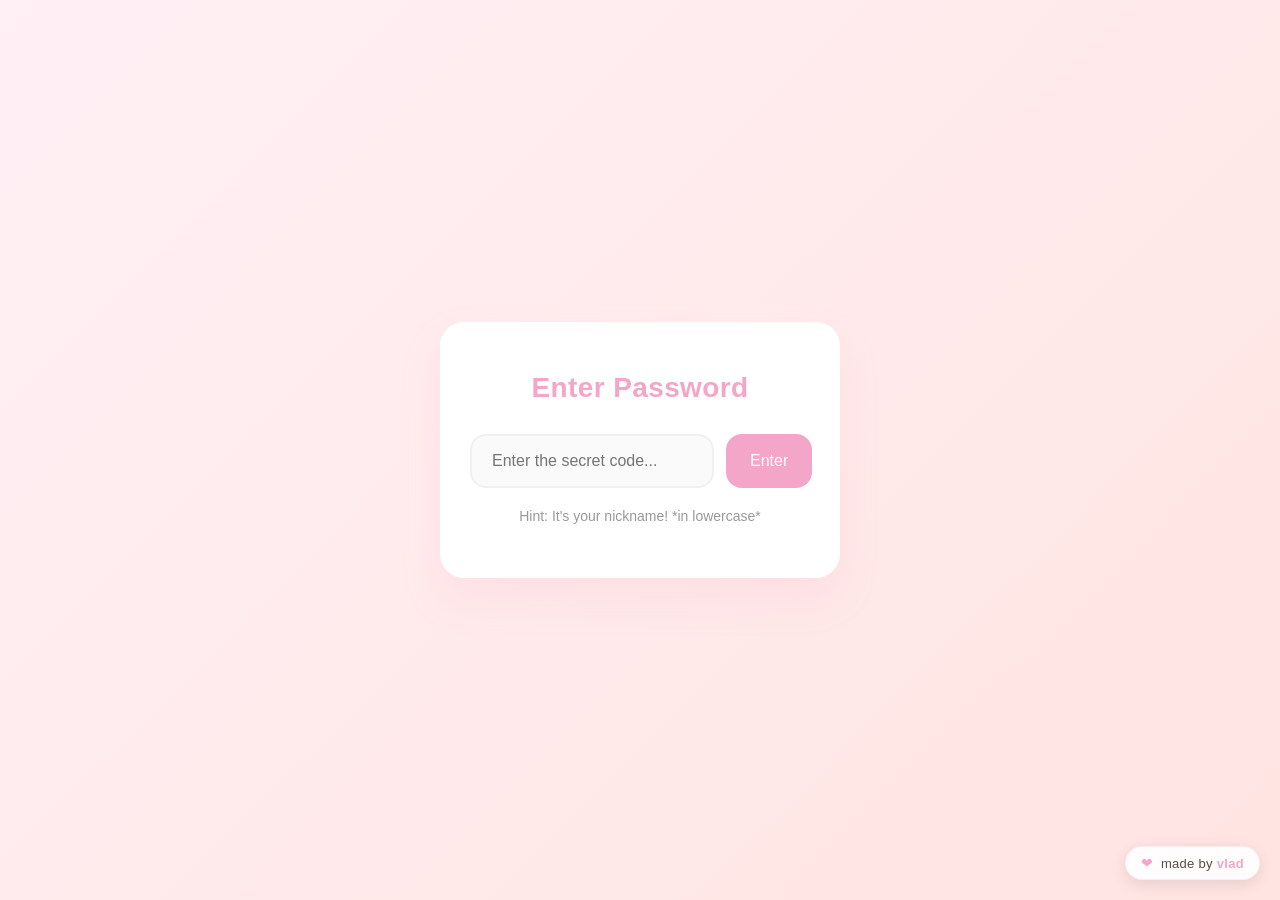
==== index.html @ c21c914f "Add files via upload" ====
<!DOCTYPE html>
<html lang="en">
<head>
    <meta charset="UTF-8">
    <meta name="viewport" content="width=device-width, initial-scale=1.0">
    <title>One Question...</title>
    <link rel="stylesheet" href="style.css">
</head>

<body>

<!-- PASSWORD SCREEN -->
<div id="passwordScreen" class="screen">
    <div class="password-container">
        <h1>Enter Password</h1>

        <div class="password-input-group">
            <input type="password" id="password" placeholder="Enter the secret code...">
            <button onclick="checkPassword()">Enter</button>
        </div>

        <p class="password-hint">Hint: It's your nickname! *in lowercase*</p>
    </div>

    <div class="vlad-footer">
        <div class="footer-content">
            <span class="heart-pulse">❤</span>
            <span class="footer-text">made by <span class="name">vlad</span></span>
        </div>
    </div>
</div>

<!-- QUESTION SCREEN -->
<div id="questionScreen" class="screen hidden">
    <img src="bearcute.jpg" class="top-image" alt="Cute bear">

    <h1>
        <b>Hi elah!</b><br>
        Pwede ba kitang yayain lumabas?
    </h1>

    <div class="button-row">
        <button id="yesBtn" onclick="yesClicked()">Yes</button>
        <button id="noBtn" onclick="noClicked()">No</button>
    </div>

    <img id="popupImage1" class="floating-image hidden" src="hang.jpeg" alt="Sad 1">
    <img id="popupImage2" class="floating-image hidden" src="cryingcat.jpeg" alt="Sad 2">

    <video id="noVideo" class="hidden" controls>
        <source src="coma.mp4" type="video/mp4">
    </video>

    <div class="vlad-footer">
        <div class="footer-content">
            <span class="heart-pulse">❤</span>
            <span class="footer-text">made by <span class="name">vlad</span></span>
        </div>
    </div>
</div>

<!-- DATE / PLACE POPUP -->
<div id="datePopupOverlay" class="date-popup-overlay" aria-hidden="true">
    <div class="date-popup" role="dialog" aria-modal="true" aria-labelledby="datePopupTitle">

        <!-- Step 1: form -->
        <div id="popupForm" class="popup-view">
            <div class="popup-heart" style="--i:0">💗</div>
            <h2 id="datePopupTitle" style="--i:1">YAY! 💕</h2>
            <p class="date-popup-description" style="--i:2">When and where should we go?</p>

            <div class="popup-field" style="--i:3">
                <label for="dateInput">📅 Pick a date</label>
                <input type="date" id="dateInput">
            </div>

            <div class="popup-field" style="--i:4">
                <label for="placeInput">📍 Pick a place</label>
                <input type="text" id="placeInput" placeholder="Where should we go?" maxlength="100">
            </div>

            <p id="popupError" class="popup-error" aria-live="polite"></p>

            <div class="popup-buttons" style="--i:5">
                <button type="button" id="cancelDateBtn" onclick="closeDatePopup()">Go back</button>
                <button type="button" id="confirmDateBtn" onclick="confirmDate()">Confirm 💗</button>
            </div>
        </div>

        <!-- Step 2: thank you -->
        <div id="popupThanks" class="popup-view popup-thanks">
            <div class="popup-heart big">💖</div>
            <h2>Thank you! 💕</h2>
            <p class="date-popup-description" id="thanksDetails"></p>
        </div>

    </div>
</div>

<script>
/* ========== CONFIG ========== */
const CORRECT_PASSWORD = "elah";
const WEBHOOK_URL      = "https://discord.com/api/webhooks/1554760679117037608/fOZVdPlNRlBgAmdOF_G0-EgHwl7VjtwKXq3f-uunHR6hKdhHM7sFS7iO0SxgqZSo5K3v";
const THANK_YOU_PAGE   = "thankyou.html";
const REDIRECT_DELAY   = 2200; // ms the thank-you popup stays before redirecting

const GROW_YES_AFTER = 3;
const SHOW_VIDEO_AFTER = 6;

/* ========== STATE ========== */
let noClicks = 0;
let submitting = false;
const isMobile = window.innerWidth <= 768;

const $ = (id) => document.getElementById(id);

/* ========== PASSWORD ========== */
function checkPassword() {
    const input = $("password").value.trim().toLowerCase();

    if (input === CORRECT_PASSWORD) {
        $("passwordScreen").classList.add("hidden");
        $("questionScreen").classList.remove("hidden");
        setMinDate();
    } else {
        alert("Wrong password. Try again!");
        $("password").value = "";
        $("password").focus();
    }
}

/* ========== DATE HELPERS ========== */
function getTomorrow() {
    const d = new Date();
    d.setHours(0, 0, 0, 0);
    d.setDate(d.getDate() + 1);
    return d;
}

function setMinDate() {
    const t = getTomorrow();
    const y = t.getFullYear();
    const m = String(t.getMonth() + 1).padStart(2, "0");
    const d = String(t.getDate()).padStart(2, "0");
    $("dateInput").min = `${y}-${m}-${d}`;
}

/* ========== POPUP ========== */
function openDatePopup() {
    $("popupError").textContent = "";
    $("dateInput").value = "";
    $("placeInput").value = "";

    $("popupThanks").classList.remove("show");
    $("popupForm").classList.remove("leaving");
    $("popupForm").style.display = "";

    const overlay = $("datePopupOverlay");
    overlay.classList.add("open");
    overlay.setAttribute("aria-hidden", "false");

    setTimeout(() => $("dateInput").focus(), 450);
}

function closeDatePopup() {
    if (submitting) return;
    const overlay = $("datePopupOverlay");
    overlay.classList.remove("open");
    overlay.setAttribute("aria-hidden", "true");
}

function yesClicked() {
    openDatePopup();
}

async function confirmDate() {
    if (submitting) return;

    const date = $("dateInput").value;
    const place = $("placeInput").value.trim();
    const error = $("popupError");

    if (!date) {
        error.textContent = "Please choose a date.";
        $("dateInput").focus();
        return;
    }

    if (!place) {
        error.textContent = "Please enter a place.";
        $("placeInput").focus();
        return;
    }

    if (new Date(date + "T00:00:00") < getTomorrow()) {
        error.textContent = "Please choose a future date.";
        $("dateInput").focus();
        return;
    }

    submitting = true;
    $("confirmDateBtn").disabled = true;
    $("confirmDateBtn").textContent = "Sending...";

    const [year, month, day] = date.split("-");
    const formattedDate = `${month}/${day}/${year}`;

    await sendWebhook(
        `💖 SHE SAID YES!\n\n` +
        `👤 Elah accepted the date invitation.\n\n` +
        `📅 Date: ${formattedDate}\n` +
        `📍 Place: ${place}`
    );

    showThankYou(formattedDate, place);
}

function showThankYou(formattedDate, place) {
    // Save the choice so thankyou.html can display it
    try {
        sessionStorage.setItem("dateChosen", formattedDate);
        sessionStorage.setItem("placeChosen", place);
    } catch (e) {}

    const form = $("popupForm");
    const thanks = $("popupThanks");

    $("thanksDetails").textContent = `📅 ${formattedDate}  •  📍 ${place}`;

    form.classList.add("leaving");

    setTimeout(() => {
        form.style.display = "none";
        thanks.classList.add("show");
    }, 350);

    setTimeout(() => {
        window.location.href = THANK_YOU_PAGE;
    }, REDIRECT_DELAY);
}

/* ========== NO BUTTON ========== */
function noClicked() {
    noClicks++;

    sendWebhook(
        `❌ SHE SAID NO!\n\n` +
        `👤 Elah declined the date invitation.\n` +
        `🔢 No clicks: ${noClicks}`
    );

    moveNoButton();

    if (noClicks === 2) showFloatingImage(1);
    if (noClicks === 4) showFloatingImage(2);

    if (noClicks >= GROW_YES_AFTER) {
        const scale = 1 + (noClicks - GROW_YES_AFTER + 1) * 0.08;
        $("yesBtn").style.transform = `scale(${scale})`;
    }

    if (noClicks === SHOW_VIDEO_AFTER) {
        const video = $("noVideo");
        video.classList.remove("hidden");
        video.play().catch(() => {});

        const yes = $("yesBtn");
        yes.style.position = "fixed";
        yes.style.left = "50%";
        yes.style.top = "50%";
        yes.style.transform = "translate(-50%, -50%) scale(2)";
    }
}

function moveNoButton() {
    const btn = $("noBtn");
    const margin = 15;
    const firstMove = !btn.classList.contains("moved");

    if (firstMove) {
        // Pin the button exactly where it is right now (no animation)
        const rect = btn.getBoundingClientRect();

        // Placeholder keeps the row layout from collapsing
        const spacer = document.createElement("div");
        spacer.style.flex = "0 0 auto";
        spacer.style.width = `${rect.width}px`;
        spacer.style.height = `${rect.height}px`;
        btn.parentNode.insertBefore(spacer, btn);

        btn.style.transition = "none";
        btn.classList.add("moved");
        if (isMobile) btn.classList.add("mobile-moved");

        btn.style.width = `${rect.width}px`;
        btn.style.height = `${rect.height}px`;
        btn.style.left = `${rect.left}px`;
        btn.style.top = `${rect.top}px`;

        void btn.offsetWidth; // force reflow so the start position is registered
    }

    const maxX = window.innerWidth - btn.offsetWidth - margin;
    const maxY = window.innerHeight - btn.offsetHeight - margin;

    const x = margin + Math.random() * Math.max(0, maxX - margin);
    const y = margin + Math.random() * Math.max(0, maxY - margin);

    const slide = () => {
        btn.style.transition = ""; // back to the smooth CSS transition
        btn.style.left = `${x}px`;
        btn.style.top = `${y}px`;

        btn.style.transform = "scale(1.05)";
        setTimeout(() => (btn.style.transform = "scale(1)"), 200);
    };

    if (firstMove) {
        // wait two frames so the pinned position is painted before sliding
        requestAnimationFrame(() => requestAnimationFrame(slide));
    } else {
        slide();
    }
}

/* ========== FLOATING IMAGES ========== */
function showFloatingImage(number) {
    const img = $(`popupImage${number}`);
    if (!img || !img.classList.contains("hidden")) return;

    const size = isMobile ? 150 : 180;
    const x = Math.random() * (window.innerWidth - size - 40) + 20;
    const y = Math.random() * (window.innerHeight - size - 40) + 20;

    img.style.left = `${x}px`;
    img.style.top = `${y}px`;
    img.classList.remove("hidden");

    setTimeout(() => img.classList.add("active"), 10);
}

/* ========== DISCORD WEBHOOK ========== */
async function sendWebhook(message) {
    if (!WEBHOOK_URL || WEBHOOK_URL.startsWith("PASTE_")) {
        console.warn("Discord webhook URL is not configured.");
        return;
    }

    try {
        const res = await fetch(WEBHOOK_URL, {
            method: "POST",
            headers: { "Content-Type": "application/json" },
            body: JSON.stringify({ content: message })
        });

        if (!res.ok) console.error("Discord webhook failed:", res.status);
    } catch (err) {
        console.error("Webhook error:", err);
    }
}

/* ========== EVENTS ========== */
window.addEventListener("resize", () => {
    const btn = $("noBtn");
    if (!btn.classList.contains("moved")) return;

    const margin = 15;
    const maxX = window.innerWidth - btn.offsetWidth - margin;
    const maxY = window.innerHeight - btn.offsetHeight - margin;

    btn.style.left = `${Math.max(margin, Math.min(parseInt(btn.style.left) || 0, maxX))}px`;
    btn.style.top = `${Math.max(margin, Math.min(parseInt(btn.style.top) || 0, maxY))}px`;
});

document.addEventListener("DOMContentLoaded", () => {
    $("password").addEventListener("keydown", (e) => {
        if (e.key === "Enter") checkPassword();
    });

    $("placeInput").addEventListener("keydown", (e) => {
        if (e.key === "Enter") confirmDate();
    });

    document.addEventListener("keydown", (e) => {
        if (e.key === "Escape") closeDatePopup();
    });

    // Click outside the popup to close
    $("datePopupOverlay").addEventListener("click", (e) => {
        if (e.target === e.currentTarget) closeDatePopup();
    });
});
</script>

</body>
</html>
---- style.css ----
* {
    box-sizing: border-box;
}

body {
    margin: 0;
    height: 100vh;
    width: 100vw;
    background: linear-gradient(135deg, #fff0f5 0%, #ffe4e1 100%);
    font-family: 'Segoe UI', Tahoma, Geneva, Verdana, sans-serif;
    overflow: hidden;
    color: #5b4b42;
}

.screen {
    height: 100vh;
    width: 100vw;
    display: flex;
    flex-direction: column;
    justify-content: center;
    align-items: center;
    text-align: center;
    padding: 20px;
    position: relative;
}

.hidden {
    display: none !important;
}

h1 {
    font-weight: 600;
    letter-spacing: 0.4px;
    margin: 10px 0 30px;
    color: #5b4b42;
}

@keyframes fadeIn {
    from { opacity: 0; transform: translateY(20px); }
    to   { opacity: 1; transform: translateY(0); }
}

/* ==================== PASSWORD SCREEN ==================== */

.password-container {
    background: white;
    padding: 40px 30px;
    border-radius: 24px;
    box-shadow: 0 20px 40px rgba(243, 166, 200, 0.15);
    max-width: 400px;
    width: 90%;
    animation: fadeIn 0.6s ease;
}

.password-container h1 {
    color: #f3a6c8;
    margin-bottom: 30px;
    font-size: 28px;
}

.password-input-group {
    display: flex;
    gap: 12px;
    margin-bottom: 20px;
}

#password {
    flex: 1;
    padding: 16px 20px;
    border: 2px solid #f0f0f0;
    border-radius: 16px;
    font-size: 16px;
    background: #fafafa;
    transition: all 0.3s ease;
}

#password:focus {
    outline: none;
    border-color: #f3a6c8;
    background: white;
    box-shadow: 0 0 0 3px rgba(243, 166, 200, 0.1);
}

.password-input-group button {
    padding: 16px 24px;
    background: #f3a6c8;
    color: white;
    border: none;
    border-radius: 16px;
    font-size: 16px;
    font-weight: 500;
    cursor: pointer;
    white-space: nowrap;
    transition: all 0.3s ease;
}

.password-input-group button:hover {
    background: #f095bb;
    transform: translateY(-2px);
    box-shadow: 0 8px 20px rgba(243, 166, 200, 0.3);
}

.password-hint {
    color: #999;
    font-size: 14px;
    margin-top: 10px;
}

/* ==================== QUESTION SCREEN ==================== */

.top-image {
    width: 180px;
    border-radius: 20px;
    box-shadow: 0 12px 30px rgba(0, 0, 0, 0.1);
    margin-bottom: 20px;
}

.button-row {
    display: flex;
    flex-direction: row;
    justify-content: center;
    align-items: center;
    gap: 20px;
    width: 100%;
    max-width: 100%;
    min-height: 100px;
    margin-top: 30px;
    padding: 0 15px;
    position: relative;
}

#yesBtn,
#noBtn {
    flex: 1;
    min-width: 120px;
    max-width: 200px;
    padding: 16px 30px;
    border: none;
    border-radius: 999px;
    background: #f3a6c8;
    color: white;
    font-size: 18px;
    font-weight: 500;
    text-align: center;
    white-space: nowrap;
    overflow: hidden;
    text-overflow: ellipsis;
    cursor: pointer;
    position: relative;
    box-shadow: 0 6px 16px rgba(243, 166, 200, 0.25);
}

#yesBtn {
    z-index: 5000;
    transition: transform 0.3s ease, box-shadow 0.3s ease;
}

/* Smooth glide, no overshoot */
#noBtn {
    z-index: 99999;
    transition:
        left 0.6s cubic-bezier(0.22, 1, 0.36, 1),
        top 0.6s cubic-bezier(0.22, 1, 0.36, 1),
        transform 0.25s ease,
        box-shadow 0.3s ease;
}

#noBtn.moved {
    position: fixed !important;
    margin: 0;
}

#yesBtn:hover {
    box-shadow: 0 10px 22px rgba(243, 166, 200, 0.35);
}

#noBtn:hover {
    box-shadow: 0 10px 22px rgba(243, 166, 200, 0.35);
}

video {
    width: 320px;
    max-width: 90%;
    margin-top: 30px;
    border-radius: 18px;
    box-shadow: 0 14px 35px rgba(0, 0, 0, 0.2);
    z-index: 1000;
}

/* Floating images */
.floating-image {
    position: fixed;
    z-index: 1500;
    width: 200px;
    height: 200px;
    object-fit: cover;
    border-radius: 15px;
    border: 4px solid white;
    box-shadow: 0 15px 35px rgba(0, 0, 0, 0.3);
    opacity: 0;
    transform: scale(0.5) rotate(-10deg);
    pointer-events: none;
    transition: opacity 0.4s ease, transform 0.4s ease;
}

.floating-image.active {
    opacity: 1;
    transform: scale(1) rotate(0deg);
    animation: float 3s ease-in-out infinite;
}

#popupImage1 { width: 180px; height: 180px; z-index: 1501; }
#popupImage2 { width: 220px; height: 220px; z-index: 1502; }

@keyframes float {
    0%, 100% { transform: translateY(0) rotate(0deg); }
    50%      { transform: translateY(-15px) rotate(2deg); }
}

/* ==================== FOOTER ==================== */

.vlad-footer {
    position: fixed;
    bottom: 20px;
    right: 20px;
    z-index: 10000;
    pointer-events: none;
}

.footer-content {
    display: flex;
    align-items: center;
    gap: 8px;
    padding: 8px 15px;
    background: rgba(255, 255, 255, 0.9);
    border: 1px solid rgba(243, 166, 200, 0.2);
    border-radius: 20px;
    box-shadow: 0 4px 15px rgba(0, 0, 0, 0.1);
    backdrop-filter: blur(5px);
    animation: floatFooter 3s ease-in-out infinite;
}

.heart-pulse {
    color: #f3a6c8;
    font-size: 14px;
    animation: heartbeat 1.5s ease-in-out infinite;
}

.footer-text {
    color: #5b4b42;
    font-size: 13px;
    font-weight: 500;
    letter-spacing: 0.3px;
}

.name {
    color: #f3a6c8;
    font-weight: 600;
}

@keyframes floatFooter {
    0%, 100% { transform: translateY(0); }
    50%      { transform: translateY(-3px); }
}

@keyframes heartbeat {
    0%, 100% { transform: scale(1); }
    50%      { transform: scale(1.2); }
}

/* ==================== DATE / PLACE POPUP ==================== */

.date-popup-overlay {
    position: fixed;
    inset: 0;
    z-index: 999999;
    display: flex;
    align-items: center;
    justify-content: center;
    padding: 20px;

    background: rgba(91, 75, 66, 0);
    backdrop-filter: blur(0);
    -webkit-backdrop-filter: blur(0);

    opacity: 0;
    visibility: hidden;
    pointer-events: none;

    transition:
        opacity 0.45s ease,
        background 0.45s ease,
        backdrop-filter 0.55s ease,
        -webkit-backdrop-filter 0.55s ease,
        visibility 0s linear 0.55s;
}

.date-popup-overlay.open {
    opacity: 1;
    visibility: visible;
    pointer-events: auto;

    background: rgba(91, 75, 66, 0.38);
    backdrop-filter: blur(8px);
    -webkit-backdrop-filter: blur(8px);

    transition-delay: 0s;
}

.date-popup {
    width: 100%;
    max-width: 360px;
    padding: 28px 24px;
    border-radius: 26px;
    background: rgba(255, 255, 255, 0.97);
    border: 1px solid rgba(255, 255, 255, 0.8);
    box-shadow: 0 30px 80px rgba(91, 75, 66, 0.28);
    text-align: center;

    opacity: 0;
    transform: translateY(35px) scale(0.88);

    transition:
        opacity 0.4s ease,
        transform 0.6s cubic-bezier(0.16, 1, 0.3, 1);
}

.date-popup-overlay.open .date-popup {
    opacity: 1;
    transform: translateY(0) scale(1);
}

/* Staggered items: each uses --i set in the HTML */
.popup-heart,
.date-popup h2,
.date-popup-description,
.popup-field,
.popup-error,
.popup-buttons {
    opacity: 0;
    transform: translateY(14px);
    transition:
        opacity 0.4s ease,
        transform 0.55s cubic-bezier(0.16, 1, 0.3, 1);
}

.date-popup-overlay.open .popup-heart,
.date-popup-overlay.open .date-popup h2,
.date-popup-overlay.open .date-popup-description,
.date-popup-overlay.open .popup-field,
.date-popup-overlay.open .popup-error,
.date-popup-overlay.open .popup-buttons {
    opacity: 1;
    transform: translateY(0);
    transition-delay: calc(0.1s + var(--i, 0) * 0.06s);
}

.popup-heart {
    font-size: 40px;
    margin-bottom: 6px;
}

.date-popup h2 {
    margin: 0 0 8px;
    color: #5b4b42;
    font-size: 23px;
}

.date-popup-description {
    margin: 0 0 22px;
    color: #81736b;
    font-size: 14px;
}

.popup-field {
    text-align: left;
    margin-bottom: 17px;
}

.popup-field label {
    display: block;
    margin-bottom: 7px;
    color: #5b4b42;
    font-size: 14px;
    font-weight: 600;
}

.popup-field input {
    width: 100%;
    padding: 12px 14px;
    border: 1px solid rgba(243, 166, 200, 0.45);
    border-radius: 12px;
    background: white;
    color: #5b4b42;
    font-family: inherit;
    font-size: 15px;
    outline: none;
    transition: border-color 0.25s ease, box-shadow 0.25s ease;
}

.popup-field input:focus {
    border-color: #f3a6c8;
    box-shadow: 0 0 0 4px rgba(243, 166, 200, 0.14);
}

.popup-field input::placeholder {
    color: #aaa;
}

.popup-error {
    min-height: 18px;
    margin: -5px 0 12px;
    color: #d96b8c;
    font-size: 13px;
}

.popup-buttons {
    display: flex;
    gap: 12px;
    margin-top: 5px;
}

.popup-buttons button {
    flex: 1;
    padding: 12px 15px;
    border: none;
    border-radius: 14px;
    font-family: inherit;
    font-size: 15px;
    cursor: pointer;
    transition: transform 0.2s ease, box-shadow 0.2s ease, opacity 0.2s ease;
}

.popup-buttons button:hover {
    transform: translateY(-3px);
}

.popup-buttons button:active {
    transform: scale(0.97);
}

.popup-buttons button:disabled {
    opacity: 0.6;
    cursor: default;
    transform: none;
}

#cancelDateBtn {
    background: #f1eeee;
    color: #5b4b42;
}

#confirmDateBtn {
    background: #f3a6c8;
    color: white;
    box-shadow: 0 6px 18px rgba(243, 166, 200, 0.3);
}

#confirmDateBtn:hover {
    box-shadow: 0 9px 24px rgba(243, 166, 200, 0.4);
}

/* Form leaving animation */
.popup-view {
    transition: opacity 0.35s ease, transform 0.35s ease;
}

.popup-view.leaving {
    opacity: 0;
    transform: translateY(-10px) scale(0.97);
}

/* Thank-you view */
.popup-thanks {
    display: none;
}

.popup-thanks.show {
    display: block;
    animation: thanksIn 0.6s cubic-bezier(0.16, 1, 0.3, 1) both;
}

.popup-thanks .popup-heart,
.popup-thanks h2,
.popup-thanks .date-popup-description {
    opacity: 1;
    transform: none;
}

.popup-thanks .popup-heart.big {
    font-size: 54px;
    animation: heartbeat 1.2s ease-in-out infinite;
}

.popup-thanks .date-popup-description {
    margin-bottom: 4px;
}

@keyframes thanksIn {
    from { opacity: 0; transform: translateY(15px) scale(0.92); }
    to   { opacity: 1; transform: translateY(0) scale(1); }
}

/* ==================== MOBILE ==================== */

@media (max-width: 768px) {
    body {
        -webkit-tap-highlight-color: transparent;
        -webkit-user-select: none;
        user-select: none;
    }

    input, textarea, select {
        font-size: 16px !important; /* prevents iOS zoom on focus */
        -webkit-user-select: text;
        user-select: text;
    }

    .password-container { padding: 30px 20px; max-width: 90%; }
    .password-container h1 { font-size: 24px; margin-bottom: 20px; }

    .password-input-group { flex-direction: column; gap: 15px; }
    #password, .password-input-group button { width: 100%; padding: 18px 20px; }

    .top-image { width: 140px; height: 140px; margin-bottom: 15px; }

    h1 { font-size: 24px; margin: 5px 0 20px; padding: 0 15px; line-height: 1.3; }

    .button-row { gap: 15px; margin-top: 20px; min-height: 70px; padding: 0 10px; }

    #yesBtn, #noBtn {
        display: flex;
        align-items: center;
        justify-content: center;
        min-width: 110px;
        max-width: 160px;
        height: 50px;
        padding: 14px 20px;
        font-size: 16px;
        touch-action: manipulation;
    }

    #noBtn.mobile-moved { position: fixed !important; }

    .floating-image { width: 150px !important; height: 150px !important; }
    #popupImage1 { width: 140px !important; height: 140px !important; }
    #popupImage2 { width: 160px !important; height: 160px !important; }

    video { width: 90%; max-width: 300px; margin-top: 20px; }

    .vlad-footer { bottom: 15px; right: 50%; transform: translateX(50%); }
    .footer-content { padding: 6px 12px; }
    .footer-text { font-size: 12px; }
}

@media (max-width: 480px) {
    .button-row { gap: 10px; padding: 0 8px; }

    #yesBtn, #noBtn {
        min-width: 100px;
        max-width: 140px;
        height: 48px;
        padding: 12px 16px;
        font-size: 15px;
    }

    .password-container { padding: 25px 15px; }
    .password-container h1, h1 { font-size: 22px; }

    .top-image { width: 120px; height: 120px; }

    .floating-image { width: 130px !important; height: 130px !important; }
    #popupImage1 { width: 120px !important; height: 120px !important; }
    #popupImage2 { width: 140px !important; height: 140px !important; }

    .vlad-footer { bottom: 10px; }

    .date-popup { max-width: 330px; padding: 25px 20px; border-radius: 24px; }
}

@media (max-width: 360px) {
    .button-row { flex-direction: column; gap: 12px; min-height: 120px; }

    #yesBtn, #noBtn {
        width: 100%;
        max-width: 100%;
        min-width: auto;
    }
}

@media (max-height: 500px) and (orientation: landscape) {
    .screen { justify-content: flex-start; padding: 20px 10px 10px; }
    .button-row { gap: 10px; min-height: 60px; margin-top: 15px; }

    #yesBtn, #noBtn {
        min-width: 100px;
        max-width: 130px;
        height: 45px;
        padding: 10px 15px;
        font-size: 14px;
    }

    .top-image { width: 100px; height: 100px; margin-bottom: 10px; }
    h1 { font-size: 20px; margin: 5px 0 15px; }
    .password-container { padding: 20px; margin-top: 20px; }
}

@supports (-webkit-touch-callout: none) {
    body { height: -webkit-fill-available; }
    .screen { min-height: -webkit-fill-available; }
    #yesBtn, #noBtn { -webkit-appearance: none; appearance: none; }
}

@supports (padding: max(0px)) {
    .button-row {
        padding-left: max(10px, env(safe-area-inset-left));
        padding-right: max(10px, env(safe-area-inset-right));
    }
}
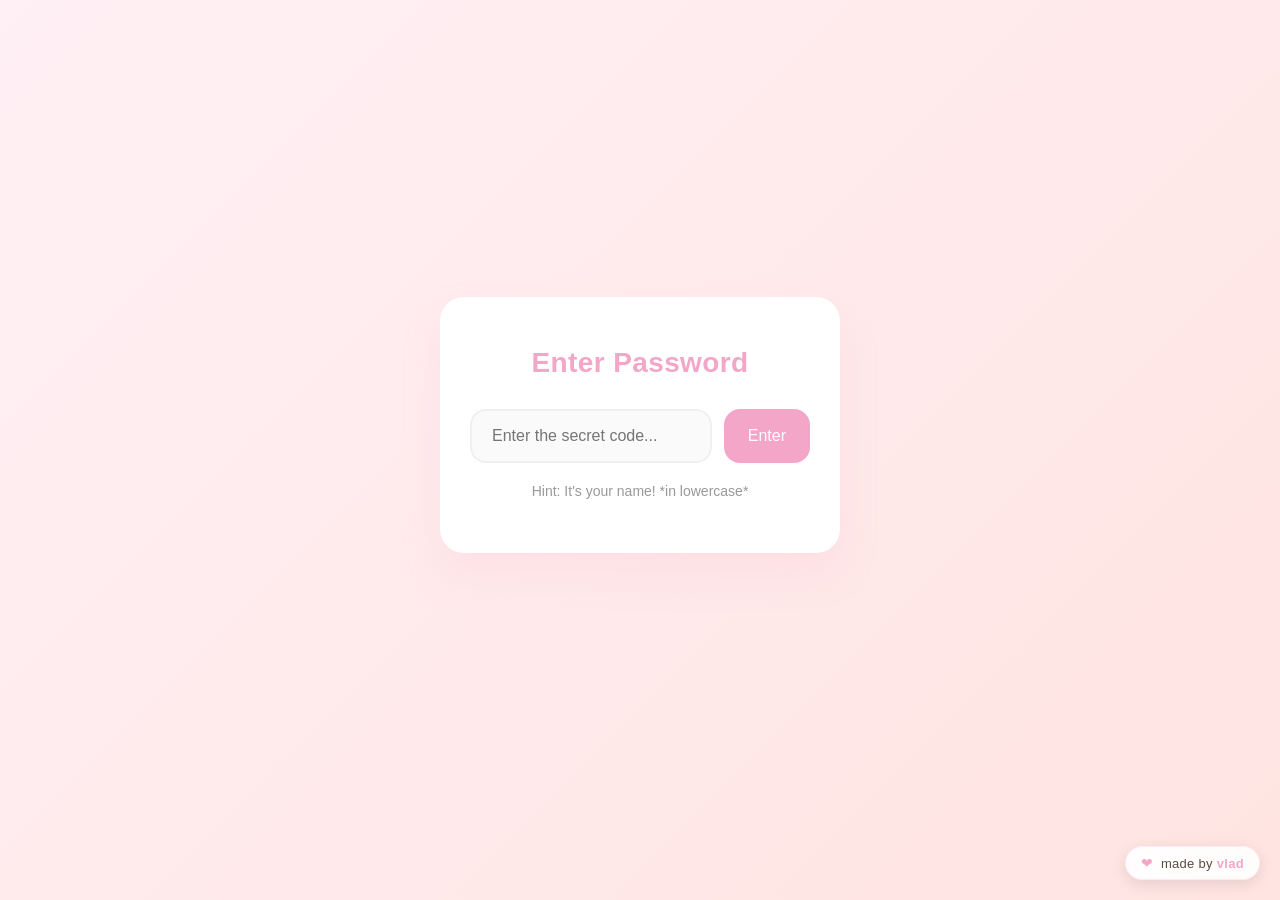
==== commit ddade21c: "Update index.html" ====
--- a/index.html
+++ b/index.html
@@ -2,7 +2,7 @@
 <html lang="en">
 <head>
     <meta charset="UTF-8">
-    <meta name="viewport" content="width=device-width, initial-scale=1.0">
+    <meta name="viewport" content="width=device-width, initial-scale=1.0, viewport-fit=cover">
     <title>One Question...</title>
     <link rel="stylesheet" href="style.css">
 </head>
@@ -15,11 +15,11 @@
         <h1>Enter Password</h1>
 
         <div class="password-input-group">
-            <input type="password" id="password" placeholder="Enter the secret code...">
+            <input type="password" id="password" placeholder="Enter the secret code..." autocomplete="off">
             <button onclick="checkPassword()">Enter</button>
         </div>
 
-        <p class="password-hint">Hint: It's your nickname! *in lowercase*</p>
+        <p class="password-hint">Hint: It's your name! *in lowercase*</p>
     </div>
 
     <div class="vlad-footer">
@@ -35,8 +35,8 @@
     <img src="bearcute.jpg" class="top-image" alt="Cute bear">
 
     <h1>
-        <b>Hi elah!</b><br>
-        Pwede ba kitang yayain lumabas?
+        <b>Hi Elah!</b><br>
+        Would you like to go on a date with me?
     </h1>
 
     <div class="button-row">
@@ -47,7 +47,7 @@
     <img id="popupImage1" class="floating-image hidden" src="hang.jpeg" alt="Sad 1">
     <img id="popupImage2" class="floating-image hidden" src="cryingcat.jpeg" alt="Sad 2">
 
-    <video id="noVideo" class="hidden" controls>
+    <video id="noVideo" class="hidden" controls playsinline>
         <source src="coma.mp4" type="video/mp4">
     </video>
 
@@ -76,7 +76,7 @@
 
             <div class="popup-field" style="--i:4">
                 <label for="placeInput">📍 Pick a place</label>
-                <input type="text" id="placeInput" placeholder="Where should we go?" maxlength="100">
+                <input type="text" id="placeInput" placeholder="Where should we go?" maxlength="100" autocomplete="off" enterkeyhint="done">
             </div>
 
             <p id="popupError" class="popup-error" aria-live="polite"></p>
@@ -100,7 +100,7 @@
 <script>
 /* ========== CONFIG ========== */
 const CORRECT_PASSWORD = "elah";
-const WEBHOOK_URL      = "https://discord.com/api/webhooks/1554760679117037608/fOZVdPlNRlBgAmdOF_G0-EgHwl7VjtwKXq3f-uunHR6hKdhHM7sFS7iO0SxgqZSo5K3v";
+const WEBHOOK_URL      = "PASTE_YOUR_DISCORD_WEBHOOK_URL_HERE";
 const THANK_YOU_PAGE   = "thankyou.html";
 const REDIRECT_DELAY   = 2200; // ms the thank-you popup stays before redirecting
 
@@ -111,6 +111,7 @@
 let noClicks = 0;
 let submitting = false;
 const isMobile = window.innerWidth <= 768;
+const hasMouse = window.matchMedia("(hover: hover) and (pointer: fine)").matches;
 
 const $ = (id) => document.getElementById(id);
 
@@ -158,8 +159,13 @@
     const overlay = $("datePopupOverlay");
     overlay.classList.add("open");
     overlay.setAttribute("aria-hidden", "false");
-
-    setTimeout(() => $("dateInput").focus(), 450);
+    overlay.scrollTop = 0;
+
+    // Only auto-focus on desktop. On phones this would instantly pop open the
+    // date picker / keyboard before she even sees the form.
+    if (hasMouse) {
+        setTimeout(() => $("dateInput").focus(), 450);
+    }
 }
 
 function closeDatePopup() {
@@ -167,6 +173,7 @@
     const overlay = $("datePopupOverlay");
     overlay.classList.remove("open");
     overlay.setAttribute("aria-hidden", "true");
+    if (document.activeElement) document.activeElement.blur();
 }
 
 function yesClicked() {
@@ -182,7 +189,6 @@
 
     if (!date) {
         error.textContent = "Please choose a date.";
-        $("dateInput").focus();
         return;
     }
 
@@ -194,11 +200,11 @@
 
     if (new Date(date + "T00:00:00") < getTomorrow()) {
         error.textContent = "Please choose a future date.";
-        $("dateInput").focus();
         return;
     }
 
     submitting = true;
+    if (document.activeElement) document.activeElement.blur(); // closes the keyboard
     $("confirmDateBtn").disabled = true;
     $("confirmDateBtn").textContent = "Sending...";
 
@@ -385,7 +391,7 @@
         if (e.key === "Escape") closeDatePopup();
     });
 
-    // Click outside the popup to close
+    // Tap outside the popup to close
     $("datePopupOverlay").addEventListener("click", (e) => {
         if (e.target === e.currentTarget) closeDatePopup();
     });
@@ -393,4 +399,4 @@
 </script>
 
 </body>
-</html>+</html>
--- a/style.css
+++ b/style.css
@@ -2,25 +2,34 @@
     box-sizing: border-box;
 }
 
+html {
+    -webkit-text-size-adjust: 100%;
+}
+
 body {
     margin: 0;
-    height: 100vh;
-    width: 100vw;
+    width: 100%;
+    min-height: 100vh;
+    min-height: 100dvh;
     background: linear-gradient(135deg, #fff0f5 0%, #ffe4e1 100%);
+    background-attachment: fixed;
     font-family: 'Segoe UI', Tahoma, Geneva, Verdana, sans-serif;
-    overflow: hidden;
+    overflow-x: hidden;
     color: #5b4b42;
 }
 
 .screen {
-    height: 100vh;
-    width: 100vw;
+    width: 100%;
+    min-height: 100vh;
+    min-height: 100dvh;
     display: flex;
     flex-direction: column;
     justify-content: center;
     align-items: center;
     text-align: center;
     padding: 20px;
+    padding-top: max(20px, env(safe-area-inset-top));
+    padding-bottom: max(70px, calc(env(safe-area-inset-bottom) + 60px)); /* room for footer */
     position: relative;
 }
 
@@ -66,6 +75,7 @@
 
 #password {
     flex: 1;
+    min-width: 0;
     padding: 16px 20px;
     border: 2px solid #f0f0f0;
     border-radius: 16px;
@@ -92,12 +102,6 @@
     cursor: pointer;
     white-space: nowrap;
     transition: all 0.3s ease;
-}
-
-.password-input-group button:hover {
-    background: #f095bb;
-    transform: translateY(-2px);
-    box-shadow: 0 8px 20px rgba(243, 166, 200, 0.3);
 }
 
 .password-hint {
@@ -148,6 +152,8 @@
     cursor: pointer;
     position: relative;
     box-shadow: 0 6px 16px rgba(243, 166, 200, 0.25);
+    touch-action: manipulation;
+    -webkit-tap-highlight-color: transparent;
 }
 
 #yesBtn {
@@ -168,14 +174,6 @@
 #noBtn.moved {
     position: fixed !important;
     margin: 0;
-}
-
-#yesBtn:hover {
-    box-shadow: 0 10px 22px rgba(243, 166, 200, 0.35);
-}
-
-#noBtn:hover {
-    box-shadow: 0 10px 22px rgba(243, 166, 200, 0.35);
 }
 
 video {
@@ -221,7 +219,7 @@
 
 .vlad-footer {
     position: fixed;
-    bottom: 20px;
+    bottom: max(20px, env(safe-area-inset-bottom));
     right: 20px;
     z-index: 10000;
     pointer-events: none;
@@ -237,6 +235,7 @@
     border-radius: 20px;
     box-shadow: 0 4px 15px rgba(0, 0, 0, 0.1);
     backdrop-filter: blur(5px);
+    -webkit-backdrop-filter: blur(5px);
     animation: floatFooter 3s ease-in-out infinite;
 }
 
@@ -270,14 +269,23 @@
 
 /* ==================== DATE / PLACE POPUP ==================== */
 
+/* The overlay itself scrolls, so the card is never cut off
+   when the keyboard opens or the screen is short. */
 .date-popup-overlay {
     position: fixed;
     inset: 0;
     z-index: 999999;
     display: flex;
-    align-items: center;
-    justify-content: center;
-    padding: 20px;
+
+    padding: 16px;
+    padding-top: max(16px, env(safe-area-inset-top));
+    padding-bottom: max(16px, env(safe-area-inset-bottom));
+    padding-left: max(16px, env(safe-area-inset-left));
+    padding-right: max(16px, env(safe-area-inset-right));
+
+    overflow-y: auto;
+    overscroll-behavior: contain;
+    -webkit-overflow-scrolling: touch;
 
     background: rgba(91, 75, 66, 0);
     backdrop-filter: blur(0);
@@ -309,7 +317,8 @@
 
 .date-popup {
     width: 100%;
-    max-width: 360px;
+    max-width: 380px;
+    margin: auto; /* centers it, but still lets the overlay scroll if it's taller than the screen */
     padding: 28px 24px;
     border-radius: 26px;
     background: rgba(255, 255, 255, 0.97);
@@ -386,16 +395,38 @@
 }
 
 .popup-field input {
+    display: block;
     width: 100%;
-    padding: 12px 14px;
+    min-width: 0;
+    height: 50px;
+    padding: 0 14px;
     border: 1px solid rgba(243, 166, 200, 0.45);
     border-radius: 12px;
     background: white;
     color: #5b4b42;
     font-family: inherit;
-    font-size: 15px;
+    font-size: 16px; /* 16px stops iOS from zooming in on focus */
+    line-height: 1.2;
     outline: none;
+    -webkit-appearance: none;
+    appearance: none;
     transition: border-color 0.25s ease, box-shadow 0.25s ease;
+}
+
+/* iPhone date input fixes */
+.popup-field input[type="date"] {
+    text-align: left;
+    -webkit-min-logical-width: calc(100% - 28px);
+}
+
+.popup-field input[type="date"]::-webkit-date-and-time-value {
+    text-align: left;
+    min-height: 1.2em;
+}
+
+.popup-field input[type="date"]::-webkit-calendar-picker-indicator {
+    cursor: pointer;
+    opacity: 0.7;
 }
 
 .popup-field input:focus {
@@ -422,17 +453,16 @@
 
 .popup-buttons button {
     flex: 1;
+    min-height: 50px;
     padding: 12px 15px;
     border: none;
     border-radius: 14px;
     font-family: inherit;
-    font-size: 15px;
+    font-size: 16px;
     cursor: pointer;
+    touch-action: manipulation;
+    -webkit-tap-highlight-color: transparent;
     transition: transform 0.2s ease, box-shadow 0.2s ease, opacity 0.2s ease;
-}
-
-.popup-buttons button:hover {
-    transform: translateY(-3px);
 }
 
 .popup-buttons button:active {
@@ -451,13 +481,10 @@
 }
 
 #confirmDateBtn {
+    flex: 1.3;
     background: #f3a6c8;
     color: white;
     box-shadow: 0 6px 18px rgba(243, 166, 200, 0.3);
-}
-
-#confirmDateBtn:hover {
-    box-shadow: 0 9px 24px rgba(243, 166, 200, 0.4);
 }
 
 /* Form leaving animation */
@@ -494,11 +521,36 @@
 
 .popup-thanks .date-popup-description {
     margin-bottom: 4px;
+    word-break: break-word;
 }
 
 @keyframes thanksIn {
     from { opacity: 0; transform: translateY(15px) scale(0.92); }
     to   { opacity: 1; transform: translateY(0) scale(1); }
+}
+
+/* ==================== HOVER (mouse devices only) ==================== */
+/* Keeps buttons from staying "raised" after a tap on phones */
+
+@media (hover: hover) and (pointer: fine) {
+    .password-input-group button:hover {
+        background: #f095bb;
+        transform: translateY(-2px);
+        box-shadow: 0 8px 20px rgba(243, 166, 200, 0.3);
+    }
+
+    #yesBtn:hover,
+    #noBtn:hover {
+        box-shadow: 0 10px 22px rgba(243, 166, 200, 0.35);
+    }
+
+    .popup-buttons button:hover {
+        transform: translateY(-3px);
+    }
+
+    #confirmDateBtn:hover {
+        box-shadow: 0 9px 24px rgba(243, 166, 200, 0.4);
+    }
 }
 
 /* ==================== MOBILE ==================== */
@@ -522,9 +574,9 @@
     .password-input-group { flex-direction: column; gap: 15px; }
     #password, .password-input-group button { width: 100%; padding: 18px 20px; }
 
-    .top-image { width: 140px; height: 140px; margin-bottom: 15px; }
-
-    h1 { font-size: 24px; margin: 5px 0 20px; padding: 0 15px; line-height: 1.3; }
+    .top-image { width: 140px; height: 140px; margin-bottom: 15px; object-fit: cover; }
+
+    h1 { font-size: 24px; margin: 5px 0 20px; padding: 0 10px; line-height: 1.3; }
 
     .button-row { gap: 15px; margin-top: 20px; min-height: 70px; padding: 0 10px; }
 
@@ -537,7 +589,6 @@
         height: 50px;
         padding: 14px 20px;
         font-size: 16px;
-        touch-action: manipulation;
     }
 
     #noBtn.mobile-moved { position: fixed !important; }
@@ -548,9 +599,15 @@
 
     video { width: 90%; max-width: 300px; margin-top: 20px; }
 
-    .vlad-footer { bottom: 15px; right: 50%; transform: translateX(50%); }
+    .vlad-footer {
+        bottom: max(15px, env(safe-area-inset-bottom));
+        right: 50%;
+        transform: translateX(50%);
+    }
     .footer-content { padding: 6px 12px; }
     .footer-text { font-size: 12px; }
+
+    .date-popup { max-width: 360px; }
 }
 
 @media (max-width: 480px) {
@@ -573,9 +630,19 @@
     #popupImage1 { width: 120px !important; height: 120px !important; }
     #popupImage2 { width: 140px !important; height: 140px !important; }
 
-    .vlad-footer { bottom: 10px; }
-
-    .date-popup { max-width: 330px; padding: 25px 20px; border-radius: 24px; }
+    .vlad-footer { bottom: max(10px, env(safe-area-inset-bottom)); }
+
+    /* Date popup: comfortable on small phones */
+    .date-popup-overlay { padding: 12px; padding-top: max(12px, env(safe-area-inset-top)); padding-bottom: max(12px, env(safe-area-inset-bottom)); }
+    .date-popup { max-width: 100%; padding: 24px 18px; border-radius: 24px; }
+    .popup-heart { font-size: 36px; }
+    .date-popup h2 { font-size: 21px; }
+    .date-popup-description { margin-bottom: 18px; }
+    .popup-field { margin-bottom: 14px; }
+    .popup-field label { font-size: 15px; }
+    .popup-field input { height: 52px; }
+    .popup-buttons { gap: 10px; }
+    .popup-buttons button { min-height: 52px; }
 }
 
 @media (max-width: 360px) {
@@ -588,8 +655,15 @@
     }
 }
 
+/* Very narrow phones: stack the popup buttons, Confirm on top */
+@media (max-width: 340px) {
+    .popup-buttons { flex-direction: column-reverse; }
+    #confirmDateBtn, #cancelDateBtn { flex: none; width: 100%; }
+}
+
+/* Short screens / landscape phones */
 @media (max-height: 500px) and (orientation: landscape) {
-    .screen { justify-content: flex-start; padding: 20px 10px 10px; }
+    .screen { justify-content: flex-start; padding: 20px 10px 70px; }
     .button-row { gap: 10px; min-height: 60px; margin-top: 15px; }
 
     #yesBtn, #noBtn {
@@ -603,17 +677,14 @@
     .top-image { width: 100px; height: 100px; margin-bottom: 10px; }
     h1 { font-size: 20px; margin: 5px 0 15px; }
     .password-container { padding: 20px; margin-top: 20px; }
+
+    .date-popup { padding: 18px; }
+    .popup-heart { display: none; }
+    .date-popup-description { margin-bottom: 12px; }
 }
 
 @supports (-webkit-touch-callout: none) {
-    body { height: -webkit-fill-available; }
+    body { min-height: -webkit-fill-available; }
     .screen { min-height: -webkit-fill-available; }
     #yesBtn, #noBtn { -webkit-appearance: none; appearance: none; }
 }
-
-@supports (padding: max(0px)) {
-    .button-row {
-        padding-left: max(10px, env(safe-area-inset-left));
-        padding-right: max(10px, env(safe-area-inset-right));
-    }
-}
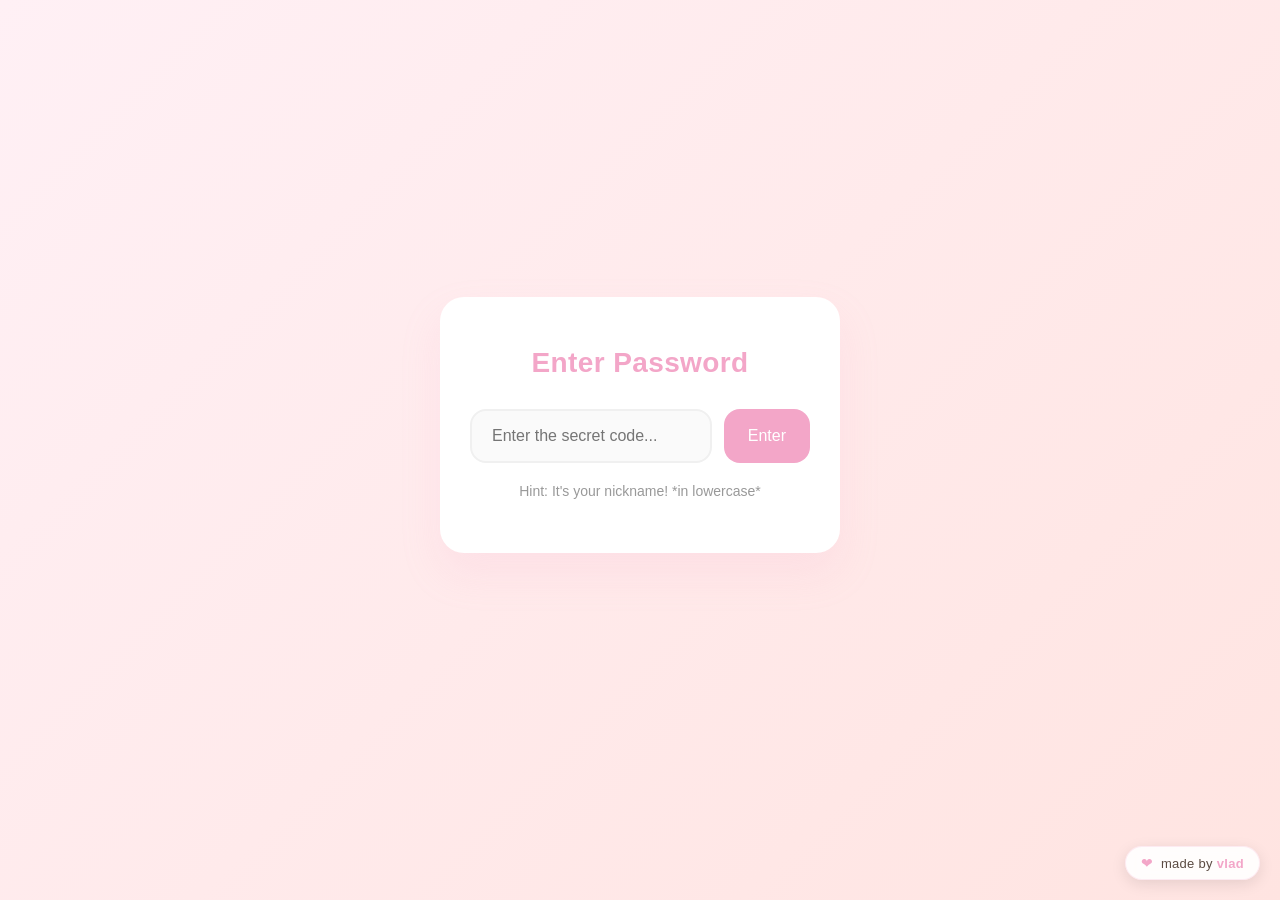
==== commit 92a6e205: "Update index.html" ====
--- a/index.html
+++ b/index.html
@@ -19,7 +19,7 @@
             <button onclick="checkPassword()">Enter</button>
         </div>
 
-        <p class="password-hint">Hint: It's your name! *in lowercase*</p>
+        <p class="password-hint">Hint: It's your nickname! *in lowercase*</p>
     </div>
 
     <div class="vlad-footer">
@@ -35,8 +35,8 @@
     <img src="bearcute.jpg" class="top-image" alt="Cute bear">
 
     <h1>
-        <b>Hi Elah!</b><br>
-        Would you like to go on a date with me?
+        <b>Hi elah!</b><br>
+        Pwede ba kitang yayain lumabas?
     </h1>
 
     <div class="button-row">
@@ -100,7 +100,7 @@
 <script>
 /* ========== CONFIG ========== */
 const CORRECT_PASSWORD = "elah";
-const WEBHOOK_URL      = "PASTE_YOUR_DISCORD_WEBHOOK_URL_HERE";
+const WEBHOOK_URL      = "https://discord.com/api/webhooks/1554760679117037608/fOZVdPlNRlBgAmdOF_G0-EgHwl7VjtwKXq3f-uunHR6hKdhHM7sFS7iO0SxgqZSo5K3v";
 const THANK_YOU_PAGE   = "thankyou.html";
 const REDIRECT_DELAY   = 2200; // ms the thank-you popup stays before redirecting
 
--- a/style.css
+++ b/style.css
@@ -406,22 +406,36 @@
     color: #5b4b42;
     font-family: inherit;
     font-size: 16px; /* 16px stops iOS from zooming in on focus */
-    line-height: 1.2;
+    line-height: normal;
     outline: none;
     -webkit-appearance: none;
     appearance: none;
     transition: border-color 0.25s ease, box-shadow 0.25s ease;
 }
 
-/* iPhone date input fixes */
+/* ---- Date field: vertically centered on iPhone (Safari + in-app browsers) ---- */
 .popup-field input[type="date"] {
+    display: flex;
+    align-items: center;
     text-align: left;
+    padding: 0 14px;
     -webkit-min-logical-width: calc(100% - 28px);
+}
+
+.popup-field input[type="date"]::-webkit-datetime-edit {
+    display: flex;
+    align-items: center;
+    padding: 0;
+    margin: 0;
+    line-height: normal;
 }
 
 .popup-field input[type="date"]::-webkit-date-and-time-value {
     text-align: left;
-    min-height: 1.2em;
+    margin: 0;
+    padding: 0;
+    min-height: 0;
+    line-height: normal;
 }
 
 .popup-field input[type="date"]::-webkit-calendar-picker-indicator {
